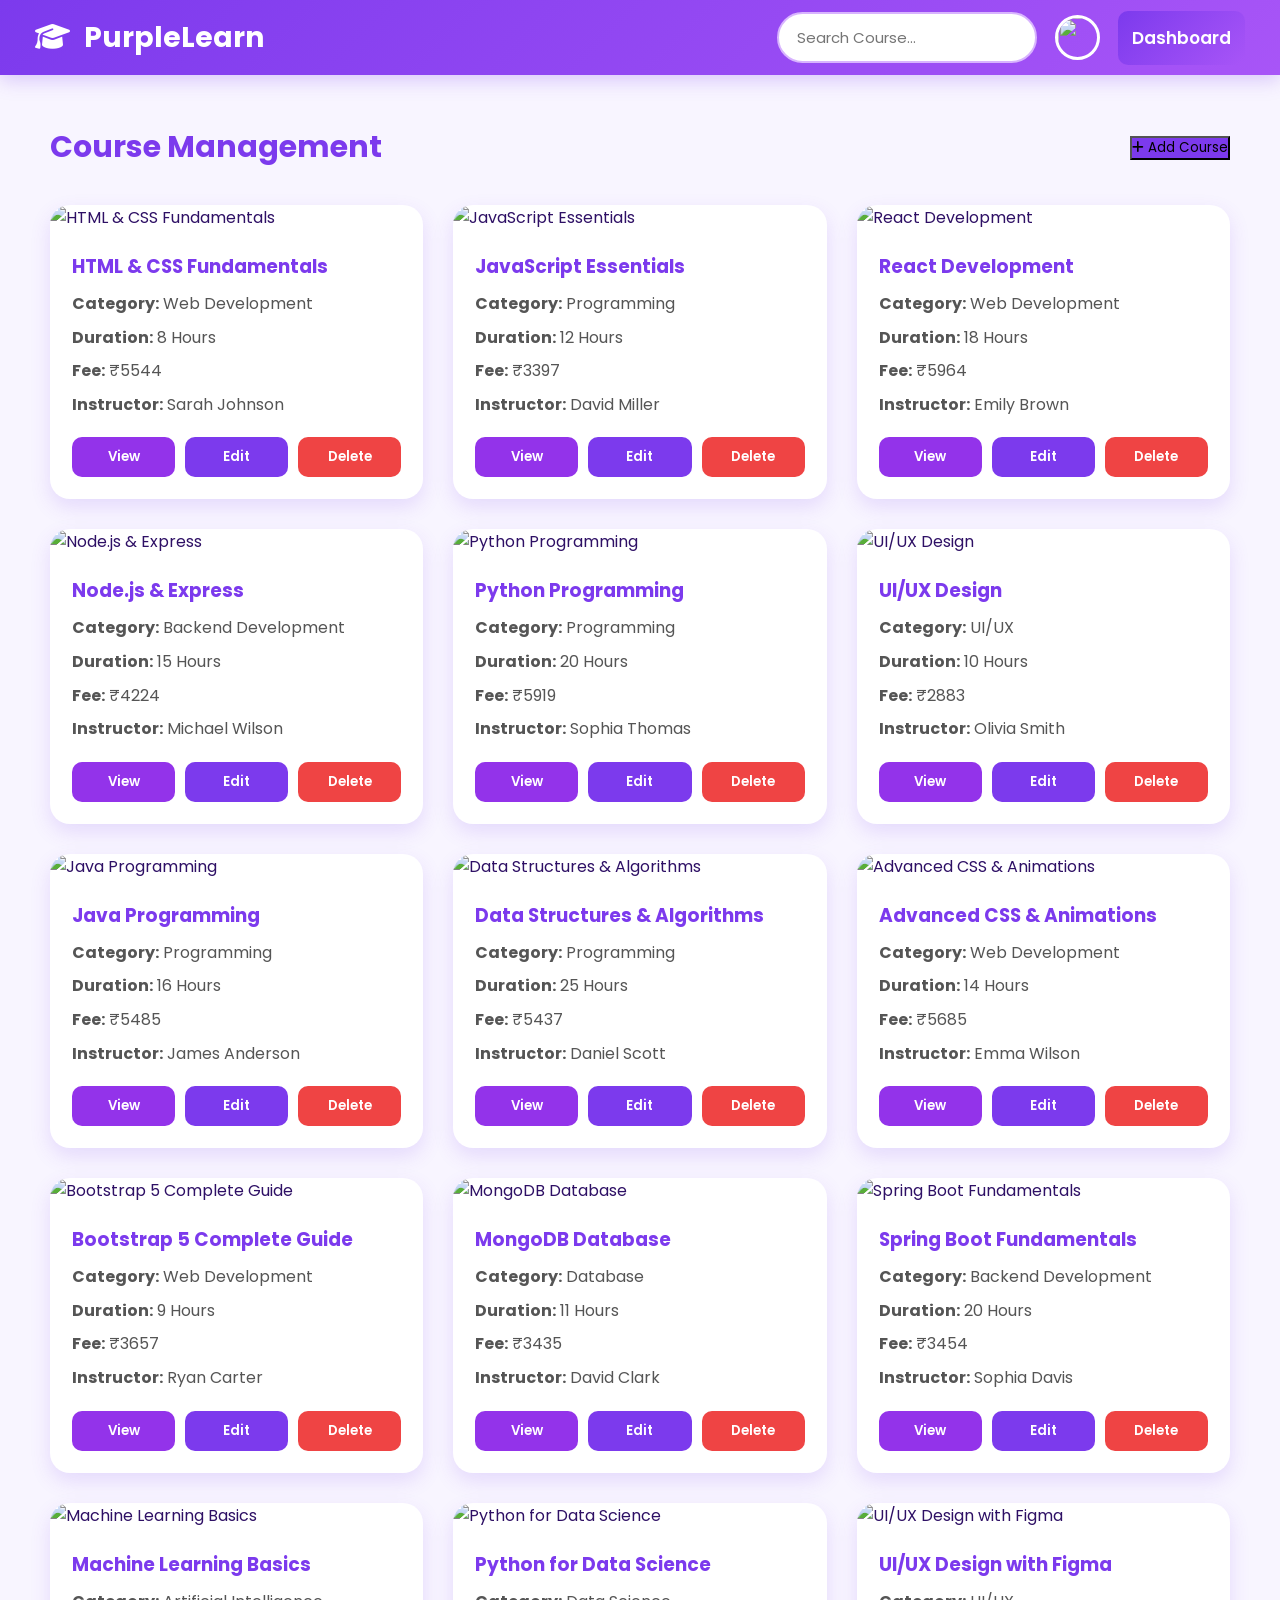
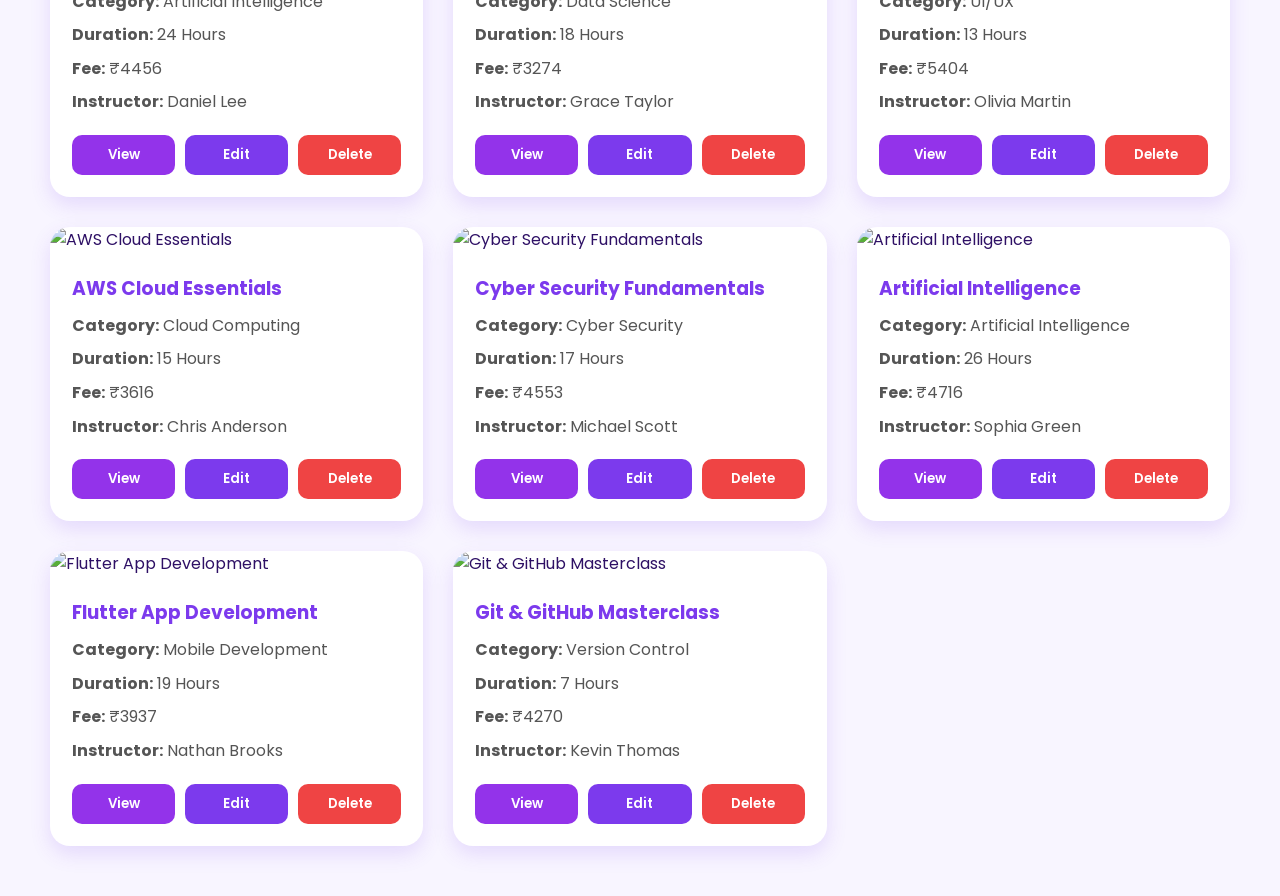
==== course-management.html @ 623711cc "day 4,5 completed" ====
<!doctype html>
<html lang="en">
  <head>
    <meta charset="UTF-8" />
    <meta name="viewport" content="width=device-width, initial-scale=1.0" />
    <title>PurpleLearn | Course Management</title>

    <link rel="stylesheet" href="./css/style.css" />

    <link
      rel="stylesheet"
      href="https://cdnjs.cloudflare.com/ajax/libs/font-awesome/6.7.2/css/all.min.css"
    />
  </head>

  <body>
    <!-- Navbar -->

    <nav class="navbar">
      <div class="logo">
        <i class="fa-solid fa-graduation-cap"></i>
        PurpleLearn
      </div>

      <div class="nav-right">
        <input
          type="text"
          id="searchCourse"
          class="search-input"
          placeholder="Search Course..."
        />

        <img src="https://i.pravatar.cc/150?img=12" class="profile-img" />

        <button
          class="login-btn"
          onclick="location.href = 'admin_dashboard.html'"
        >
          Dashboard
        </button>
      </div>
    </nav>

    <main class="course-container">
      <div class="top-bar">
        <h2>Course Management</h2>

        <button class="enroll-btn" id="addCourseBtn">
          <i class="fa-solid fa-plus"></i>

          Add Course
        </button>
      </div>

      <!-- Course Cards -->

      <div id="courseGrid" class="course-grid"></div>
    </main>

    <!-- Add/Edit Modal -->

    <div class="modal" id="courseModal">
      <div class="modal-content">
        <span class="close" id="closeModal"> &times; </span>

        <h2 id="modalTitle">Add Course</h2>

        <form id="courseForm">
          <input type="hidden" id="courseId" />

          <div class="input-group">
            <label>Course Name</label>

            <input type="text" id="courseName" required />
          </div>

          <div class="input-group">
            <label>Category</label>

            <input type="text" id="category" />
          </div>

          <div class="input-group">
            <label>Duration</label>

            <input type="text" id="duration" required />
          </div>

          <div class="input-group">
            <label>Fee</label>

            <input type="number" id="fee" required />
          </div>

          <div class="input-group">
            <label>Instructor</label>

            <input type="text" id="instructor" />
          </div>

          <div class="input-group">
            <label>Image URL</label>

            <input type="text" id="image" />
          </div>

          <button class="login-btn" type="submit">Save Course</button>
        </form>
      </div>
    </div>

    <!-- View Details Modal -->

    <div class="modal" id="viewModal">
      <div class="modal-content">
        <span class="close" id="closeView"> &times; </span>

        <div id="courseDetails"></div>
      </div>
    </div>

    <script src="./js/course-management.js"></script>
  </body>
</html>
---- css/style.css ----
/* Google Font */
@import url('https://fonts.googleapis.com/css2?family=Poppins:wght@300;400;500;600;700&display=swap');

:root{
    --primary:#7C3AED;
    --primary-dark:#6D28D9;
    --secondary:#A855F7;
    --light:#F5F3FF;
    --bg:#F8F5FF;
    --card:#FFFFFF;
    --text:#2E1065;
    --gray:#6B7280;
    --shadow:0 8px 20px rgba(124,58,237,.15);
}

*{
    margin:0;
    padding:0;
    box-sizing:border-box;
    font-family:'Poppins',sans-serif;
}

body{
    background:var(--bg);
    color:var(--text);
    min-height:100vh;
    display:flex;
    flex-direction:column;
}

/* NAVBAR */

.navbar{
    height:75px;
    background:linear-gradient(135deg,var(--primary),var(--secondary));
    display:flex;
    justify-content:space-between;
    align-items:center;
    padding:0 35px;
    color:white;
    box-shadow:0 5px 18px rgba(124,58,237,.25);
    position:sticky;
    top:0;
    z-index:100;
}

.logo{
    font-size:28px;
    font-weight:700;
}

.logo i{
    margin-right:8px;
}

.nav-links{
    display:flex;
    list-style:none;
    gap:25px;
}

.nav-links a{
    color:white;
    text-decoration:none;
    font-weight:500;
    transition:.3s;
}

.nav-links a:hover,
.nav-links .active{
    color:#F3E8FF;
}

.nav-right{
    display:flex;
    align-items:center;
    gap:18px;
}

.search-box{
    background:white;
    padding:8px 15px;
    border-radius:30px;
    display:flex;
    align-items:center;
}

.search-box input{
    border:none;
    outline:none;
    width:180px;
}

.search-box i{
    color:var(--primary);
}

.notification{
    font-size:22px;
    cursor:pointer;
}

.profile-img{
    width:45px;
    height:45px;
    border-radius:50%;
    border:3px solid white;
}

/* LAYOUT */

.container{
    display:flex;
    min-height:calc(100vh - 75px);
}

/* SIDEBAR */

.sidebar{
    width:240px;
    background:#EFE7FF;
    padding:30px 20px;
    border-right:2px solid #E2D5FF;
}

.sidebar h2{
    color:var(--primary);
    margin-bottom:25px;
}

.sidebar ul{
    list-style:none;
}

.sidebar li{
    padding:14px;
    margin-bottom:12px;
    border-radius:12px;
    cursor:pointer;
    transition:.3s;
    color:var(--text);
}

.sidebar li:hover{
    background:var(--primary);
    color:white;
    transform:translateX(5px);
}

.sidebar i{
    margin-right:10px;
}

/* MAIN */

.main-content{
    flex:1;
    padding:35px;
}

.main-content h1{
    color:var(--primary);
}

.main-content p{
    color:var(--gray);
    margin:10px 0 25px;
}

/* DASHBOARD CARDS */

.cards{
    display:grid;
    grid-template-columns:repeat(auto-fit,minmax(220px,1fr));
    gap:25px;
}

.card{
    background:var(--card);
    padding:30px;
    border-radius:20px;
    text-align:center;
    box-shadow:var(--shadow);
    transition:.3s;
    border-top:5px solid var(--primary);
}

.card:hover{
    transform:translateY(-8px);
}

.card .icon{
    font-size:42px;
    margin-bottom:15px;
}

.card h3{
    color:var(--gray);
    margin-bottom:10px;
}

.card h2{
    color:var(--primary);
    font-size:32px;
}

/* OVERVIEW */

.overview{
    margin-top:35px;
    background:white;
    padding:30px;
    border-radius:20px;
    box-shadow:var(--shadow);
}

.overview button{
    margin-top:20px;
    padding:12px 25px;
    border:none;
    border-radius:10px;
    background:linear-gradient(135deg,var(--primary),var(--secondary));
    color:white;
    font-size:15px;
    cursor:pointer;
    transition:.3s;
}

.overview button:hover{
    transform:scale(1.05);
}

/* FOOTER */

footer{
    background:linear-gradient(135deg,var(--primary),var(--secondary));
    color:white;
    text-align:center;
    padding:18px;
}

/* COURSES PAGE */

.course-container{
     padding:50px;
}

.top-bar{
    display:flex;
    justify-content:space-between;
    align-items:center;
    flex-wrap:wrap;
    gap:20px;
    margin-bottom:40px;
}
.top-bar input,
.top-bar select{
    padding:12px;
    border:2px solid #D8B4FE;
    border-radius:10px;
    outline:none;
}
.course-container{
    flex:1;
}
.course-grid{
    display:grid;
    grid-template-columns:repeat(auto-fill,300px);
    justify-content:center;
    gap:35px;
    margin-top:30px;
}
.course-card{
    background:white;
    border-radius:20px;
    overflow:hidden;
    box-shadow:0 8px 20px rgba(124,58,237,.15);
    transition:.3s;
}

.course-card:hover{
    transform:translateY(-8px);
}

.course-card img{
    width:100%;
    height:180px;
    object-fit:cover;
}

.course-info{
    padding:25px;
}

.course-info h3{
    color:var(--primary);
    margin-bottom:10px;
}

.course-info p{
    margin:6px 0;
    color:var(--gray);
}


.buttons{
    display:flex;
    justify-content:space-between;
    gap:12px;
    margin-top:22px;
}

.buttons button{
    flex:1;
    padding:12px;
    border:none;
    border-radius:10px;
    cursor:pointer;
    color:white;
    font-weight:600;
}
.details-btn{
    background:#9333EA;
}

.enroll-btn{
    background:var(--primary);
}

/* MODAL */

.modal{
    display:none;
    position:fixed;
    inset:0;
    background:rgba(0,0,0,.45);
    justify-content:center;
    align-items:center;
}

.modal-content{
    background:white;
    width:90%;
    max-width:500px;
    padding:30px;
    border-radius:20px;
    position:relative;
    box-shadow:var(--shadow);
}

.close{
    position:absolute;
    top:15px;
    right:20px;
    font-size:30px;
    cursor:pointer;
    color:var(--primary);
}
footer{
    margin-top:auto;
}

/* RESPONSIVE */

@media(max-width:900px){

.container{
    flex-direction:column;
}

.sidebar{
    width:100%;
}

.navbar{
    flex-direction:column;
    height:auto;
    gap:15px;
    padding:20px;
}

.nav-links{
    flex-wrap:wrap;
    justify-content:center;
}

.nav-right{
    flex-wrap:wrap;
    justify-content:center;
}

.search-box input{
    width:140px;
}}
@media(max-width:992px){
    .course-grid{
        grid-template-columns:repeat(2,1fr);
    }
}

@media(max-width:650px){
    .course-grid{
        grid-template-columns:1fr;
    }
}
/* ================= LOGIN PAGE ================= */

.login-container{
    min-height:100vh;
    display:flex;
    justify-content:center;
    align-items:center;
    background:linear-gradient(135deg,#7C3AED,#A855F7);
    padding:40px;
}

.login-card{
    width:420px;
    background:#fff;
    border-radius:20px;
    padding:40px;
    box-shadow:0 15px 40px rgba(0,0,0,.2);
}

.login-logo{
    text-align:center;
    margin-bottom:30px;
}

.login-logo i{
    font-size:60px;
    color:#7C3AED;
}

.login-logo h1{
    color:#7C3AED;
    margin-top:10px;
}

.login-logo p{
    color:#777;
}

.input-group{
    margin-bottom:20px;
}

.input-group label{
    display:block;
    margin-bottom:8px;
    font-weight:600;
}

.input-group input{
    width:100%;
    padding:13px;
    border:2px solid #ddd;
    border-radius:10px;
    font-size:15px;
}

.input-group input:focus{
    border-color:#7C3AED;
    outline:none;
}

.input-group small{
    color:red;
}

.login-options{
    display:flex;
    justify-content:space-between;
    margin-bottom:25px;
    font-size:14px;
}

.login-options a{
    text-decoration:none;
    color:#7C3AED;
}

.login-btn{
    width:100%;
    padding:14px;
    border:none;
    border-radius:10px;
    background:linear-gradient(135deg,#7C3AED,#A855F7);
    color:white;
    font-size:17px;
    cursor:pointer;
    font-weight:600;
    transition:.3s;
}

.login-btn:hover{
    transform:translateY(-2px);
}



#loginMessage{
    text-align:center;
    margin-top:15px;
    font-weight:600;
}
/* ==========================================
   ADMIN MODULE CSS
   (Course, Faculty & Student Management)
========================================== */

/* Search Input */
.search-input{
    width:260px;
    padding:12px 18px;
    border:2px solid #D8B4FE;
    border-radius:30px;
    outline:none;
    font-size:15px;
    transition:.3s;
    background:#fff;
}

.search-input:focus{
    border-color:#7C3AED;
    box-shadow:0 0 8px rgba(124,58,237,.2);
}

/* Top Bar */
.top-bar{
    display:flex;
    justify-content:space-between;
    align-items:center;
    flex-wrap:wrap;
    gap:20px;
    margin-bottom:35px;
}

.top-bar h2{
    color:#7C3AED;
    font-size:30px;
}

/* Course Grid */
.course-grid{
    display:grid;
    grid-template-columns:repeat(auto-fit,minmax(300px,1fr));
    gap:30px;
}

/* Cards */
.course-card{
    background:#fff;
    border-radius:20px;
    overflow:hidden;
    box-shadow:0 8px 20px rgba(124,58,237,.15);
    transition:.3s;
}
.progress-bar{
    width:100%;
    height:14px;
    background:#E9D5FF;
    border-radius:20px;
    overflow:hidden;
    margin:10px 0 15px;
}

.progress-fill{
    height:100%;
    background:linear-gradient(90deg,#7C3AED,#A855F7);
    color:white;
    font-size:11px;
    font-weight:600;
    display:flex;
    justify-content:center;
    align-items:center;
    border-radius:20px;
    transition:width .4s ease;
}
.course-card:hover{
    transform:translateY(-8px);
}

.course-card img{
    width:100%;
    height:220px;
    object-fit:cover;
}

/* Card Content */
.course-info{
    padding:22px;
}

.course-info h3{
    color:#7C3AED;
    margin-bottom:10px;
}

.course-info p{
    margin:8px 0;
    color:#555;
    line-height:1.6;
}

/* Buttons */
.buttons{
    display:flex;
    gap:10px;
    margin-top:20px;
}

.buttons button{
    flex:1;
    padding:10px;
    border:none;
    border-radius:10px;
    cursor:pointer;
    font-weight:600;
    color:#fff;
    transition:.3s;
}

.buttons button:hover{
    transform:translateY(-2px);
}

.details-btn{
    background:#9333EA;
}

.enroll-btn{
    background:#7C3AED;
}

/* Modal */
.modal{
    display:none;
    position:fixed;
    left:0;
    top:0;
    width:100%;
    height:100%;
    background:rgba(0,0,0,.5);
    justify-content:center;
    align-items:center;
    z-index:999;
}

.modal-content{
    width:90%;
    max-width:550px;
    max-height:90vh;
    overflow-y:auto;
    background:#fff;
    border-radius:20px;
    padding:30px;
    position:relative;
    box-shadow:0 12px 35px rgba(0,0,0,.2);
}

.close{
    position:absolute;
    top:15px;
    right:20px;
    font-size:30px;
    color:#7C3AED;
    cursor:pointer;
}

/* Forms */
.modal h2{
    color:#7C3AED;
    margin-bottom:20px;
}

.input-group{
    margin-bottom:18px;
}

.input-group label{
    display:block;
    margin-bottom:8px;
    font-weight:600;
}

.input-group input,
.input-group textarea,
.input-group select{
    width:100%;
    padding:12px;
    border:2px solid #ddd;
    border-radius:10px;
    font-size:15px;
}

.input-group input:focus,
.input-group textarea:focus,
.input-group select:focus{
    outline:none;
    border-color:#7C3AED;
}

/* View Details */
#courseDetails,
#facultyDetails,
#studentDetails{
    line-height:1.8;
}

#courseDetails img,
#facultyDetails img,
#studentDetails img{
    width:150px;
    height:150px;
    border-radius:50%;
    object-fit:cover;
    display:block;
    margin:0 auto 20px;
}

#courseDetails h2,
#facultyDetails h2,
#studentDetails h2{
    text-align:center;
    color:#7C3AED;
    margin-bottom:20px;
}

/* Dashboard Cards */
.cards{
    display:grid;
    grid-template-columns:repeat(auto-fit,minmax(220px,1fr));
    gap:25px;
}

.card{
    background:#fff;
    border-radius:20px;
    padding:30px;
    text-align:center;
    box-shadow:0 8px 20px rgba(124,58,237,.15);
    border-top:5px solid #7C3AED;
    transition:.3s;
}

.card:hover{
    transform:translateY(-8px);
}

.card .icon{
    font-size:45px;
    margin-bottom:15px;
}

.card h3{
    color:#666;
    margin-bottom:10px;
}

.card h2{
    color:#7C3AED;
    font-size:34px;
}

/* Overview */
.overview{
    margin-top:40px;
    background:#fff;
    padding:30px;
    border-radius:20px;
    box-shadow:0 8px 20px rgba(124,58,237,.15);
}

.overview button{
    margin:10px 10px 0 0;
}

/* Sidebar Links */
.sidebar ul li a{
    color:inherit;
    text-decoration:none;
    display:block;
    width:100%;
}

/* Responsive */
@media(max-width:768px){

    .top-bar{
        flex-direction:column;
        align-items:flex-start;
    }

    .search-input{
        width:100%;
    }

    .buttons{
        flex-direction:column;
    }

    .modal-content{
        width:95%;
        padding:20px;
    }

    .course-grid{
        grid-template-columns:1fr;
    }

}
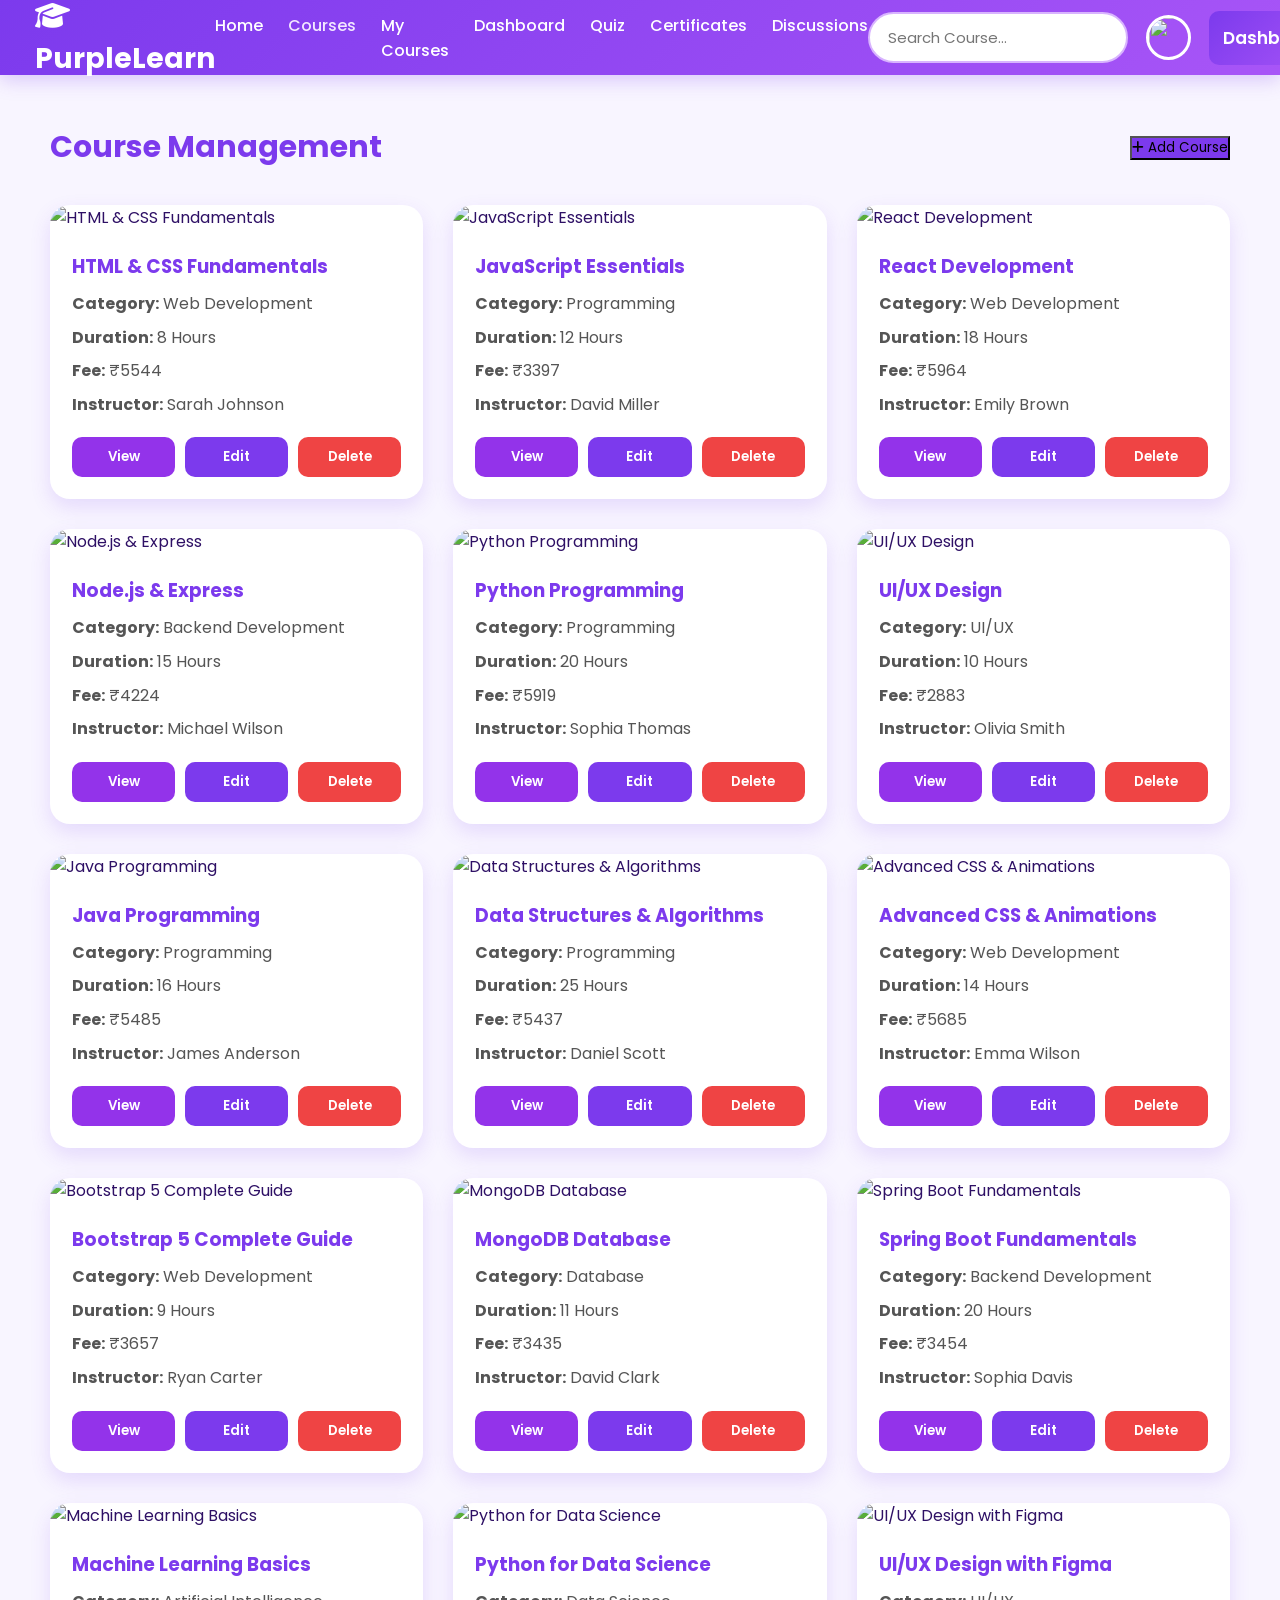
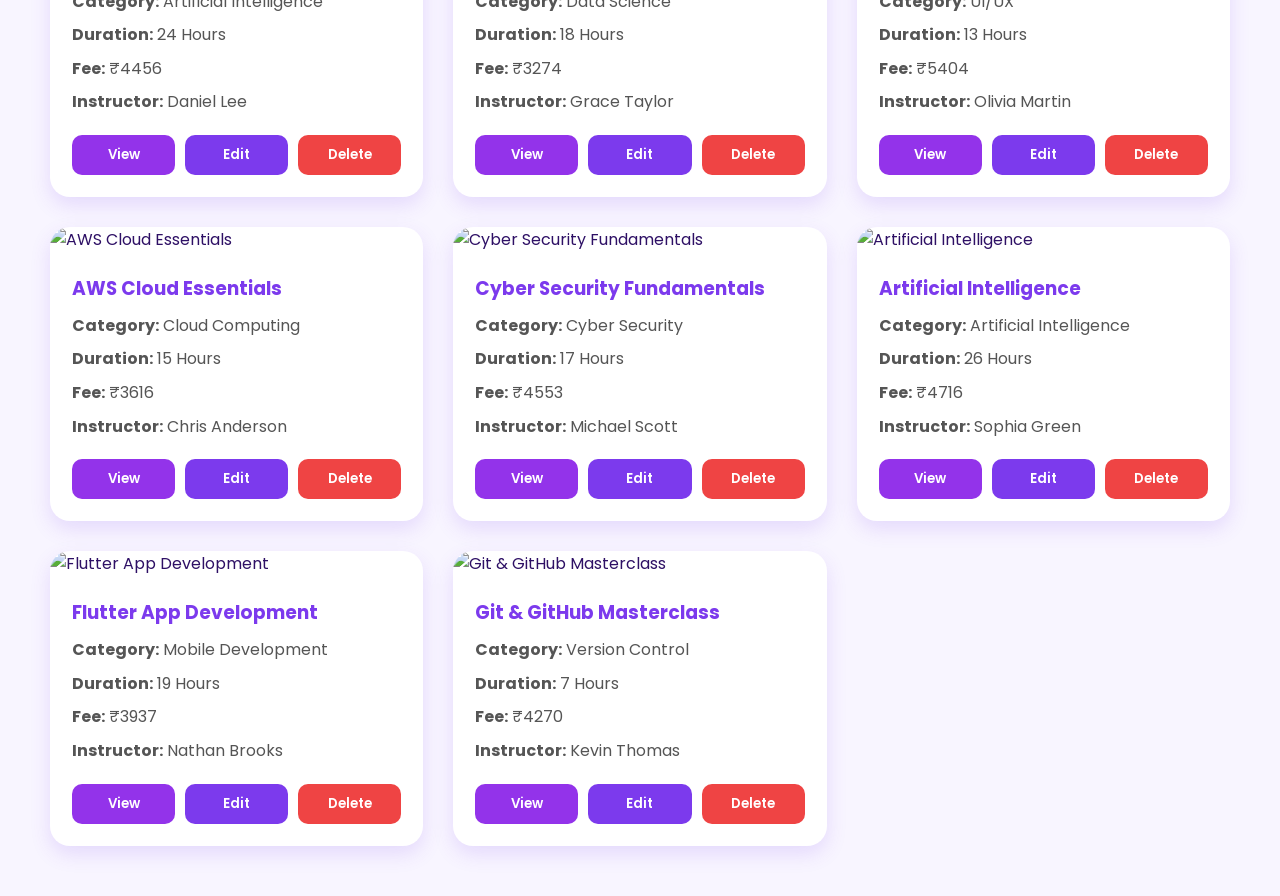
==== commit e6cce7f1: "day 6 completed" ====
--- a/course-management.html
+++ b/course-management.html
@@ -21,6 +21,15 @@
         <i class="fa-solid fa-graduation-cap"></i>
         PurpleLearn
       </div>
+      <ul class="nav-links">
+            <li><a href="index.html">Home</a></li>
+            <li><a href="courses.html" class="active">Courses</a></li>
+            <li><a href="student_home.html">My Courses</a></li>
+            <li><a href="#">Dashboard</a></li>
+            <li><a href="quiz.html">Quiz</a></li>
+            <li><a href="#">Certificates</a></li>
+            <li><a href="discussion.html">Discussions</a></li>
+        </ul>
 
       <div class="nav-right">
         <input
